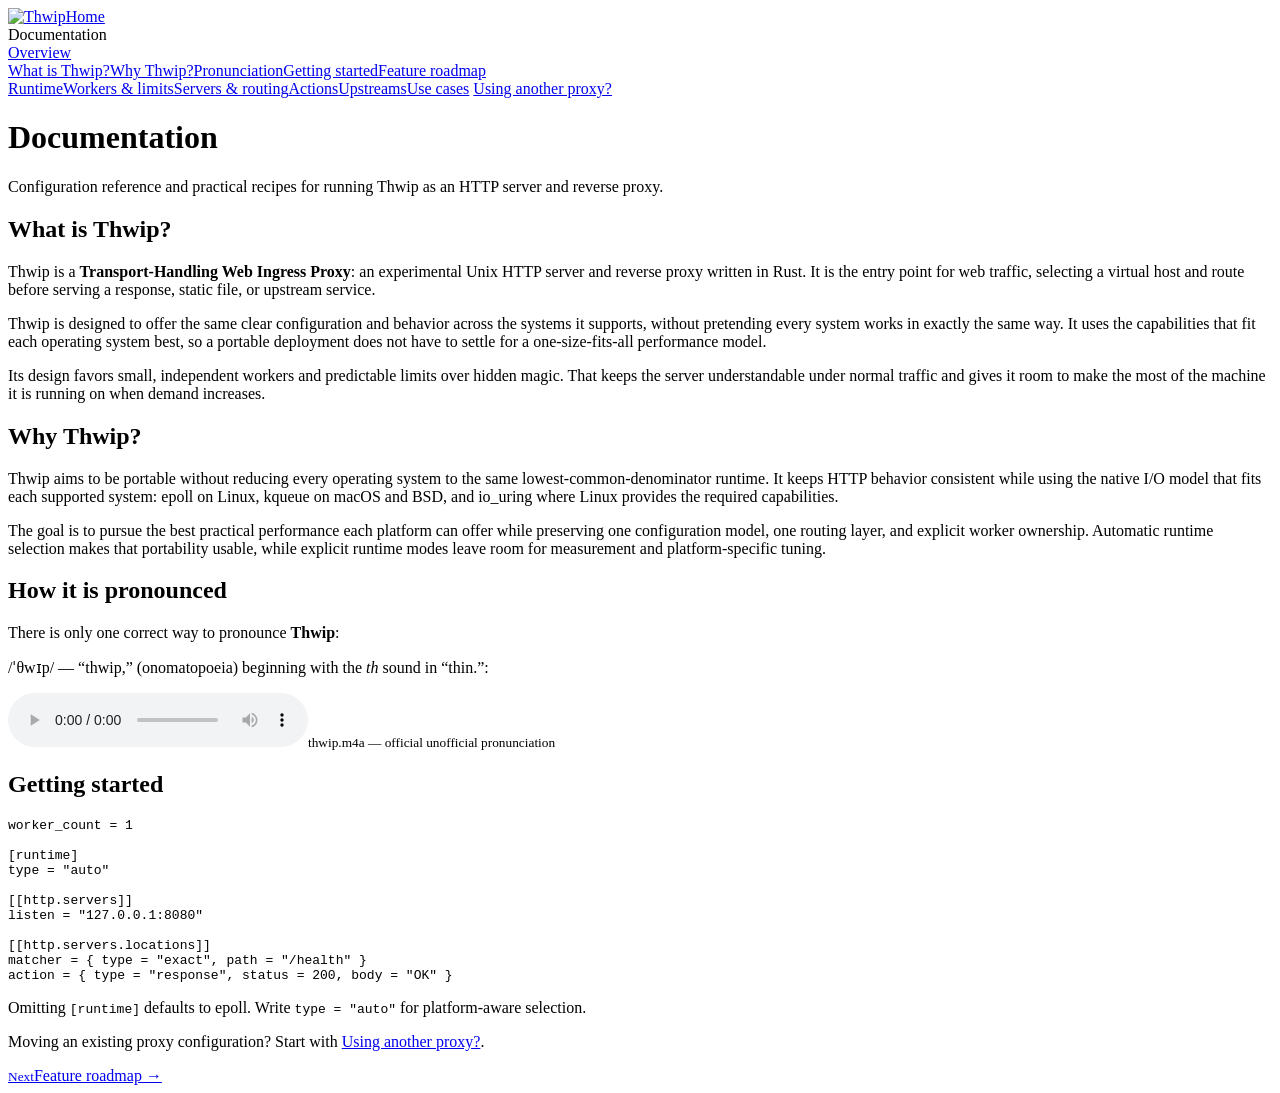
==== public/docs/index.html @ 83298c79 "docs: add configuration guide and migration skill" ====
<!doctype html>
<html lang="en">
  <head>
    <meta charset="utf-8">
    <meta name="viewport" content="width=device-width, initial-scale=1">
    <meta name="description" content="Thwip configuration documentation.">
    <title>
      Documentation | Thwip
    </title>
    <link rel="stylesheet" href="/index.css?v=29">
      <script src="/docs/docs.js?v=2" defer></script>
  </head>
  <body class="docs">
    <header>
      <a href="/"><img src="/logo.png" alt="Thwip"></a><a href="/">Home</a>
    </header>
    <aside>
      <span>Documentation</span>
      <nav>
        <a aria-current="page" href="/docs/?v=31">Overview</a>
        <div class="subnav">
          <a href="#what-is-thwip">What is Thwip?</a><a href="#why-thwip">Why Thwip?</a><a href="#pronunciation">Pronunciation</a><a href="#getting-started">Getting started</a><a href="/docs/roadmap/?v=31">Feature roadmap</a>
        </div>
        <a href="/docs/runtime/?v=31">Runtime</a><a href="/docs/workers/?v=31">Workers &amp; limits</a><a href="/docs/servers/?v=31">Servers &amp; routing</a><a href="/docs/actions/?v=31">Actions</a><a href="/docs/upstreams/?v=31">Upstreams</a><a href="/docs/examples/?v=31">Use cases</a>
      <a href="/docs/migration/?v=31">Using another proxy?</a></nav>
    </aside>
    <main>
      <h1>
        Documentation
      </h1>
      <p class="intro">
        Configuration reference and practical recipes for running Thwip as an HTTP server and reverse proxy.
      </p>
      <section id="what-is-thwip">
        <h2>
          What is Thwip?
        </h2>
        <p>
          Thwip is a <strong>Transport-Handling Web Ingress Proxy</strong>: an experimental Unix HTTP server and reverse proxy written in Rust. It is the entry point for web traffic, selecting a virtual host and route before serving a response, static file, or upstream service.
        </p>
        <p>
          Thwip is designed to offer the same clear configuration and behavior across the systems it supports, without pretending every system works in exactly the same way. It uses the capabilities that fit each operating system best, so a portable deployment does not have to settle for a one-size-fits-all performance model.
        </p>
        <p>
          Its design favors small, independent workers and predictable limits over hidden magic. That keeps the server understandable under normal traffic and gives it room to make the most of the machine it is running on when demand increases.
        </p>
      </section>
      <section id="why-thwip">
        <h2>
          Why Thwip?
        </h2>
        <p>
          Thwip aims to be portable without reducing every operating system to the same lowest-common-denominator runtime. It keeps HTTP behavior consistent while using the native I/O model that fits each supported system: epoll on Linux, kqueue on macOS and BSD, and io_uring where Linux provides the required capabilities.
        </p>
        <p>
          The goal is to pursue the best practical performance each platform can offer while preserving one configuration model, one routing layer, and explicit worker ownership. Automatic runtime selection makes that portability usable, while explicit runtime modes leave room for measurement and platform-specific tuning.
        </p>
      </section>
      <section id="pronunciation">
        <h2>
          How it is pronounced
        </h2>
        <p>
          There is only one correct way to pronounce <strong>Thwip</strong>:
        </p>
        <p class="pronunciation-key">
        <span>/ˈθwɪp/</span> — “thwip,” <span>(onomatopoeia)</span> beginning with the <em>th</em> sound in “thin.”:
        </p>
        <div class="sound-recording">
          <audio controls preload="metadata" aria-label="Play the Thwip web-shooter sound"><source src="/thwip-web-shooter.m4a?v=1" type="audio/mp4">Your browser does not support embedded audio.</audio><small>thwip.m4a — official unofficial pronunciation</small>
        </div>
      </section>
      <section id="getting-started">
        <h2>
          Getting started
        </h2>
        <pre><code>worker_count = 1

[runtime]
type = "auto"

[[http.servers]]
listen = "127.0.0.1:8080"

[[http.servers.locations]]
matcher = { type = "exact", path = "/health" }
action = { type = "response", status = 200, body = "OK" }</code></pre>
        <div class="note">
          <p>
            Omitting <code>[runtime]</code> defaults to epoll. Write <code>type = "auto"</code> for platform-aware selection.
          </p>
        </div>
        <p>
          Moving an existing proxy configuration? Start with <a href="/docs/migration/?v=31">Using another proxy?</a>.
        </p>
      </section>
    </main>
    <footer class="doc-pagination">
      <span></span><a href="/docs/roadmap/?v=31"><small>Next</small>Feature roadmap &rarr;</a>
    </footer>
  </body>
</html>
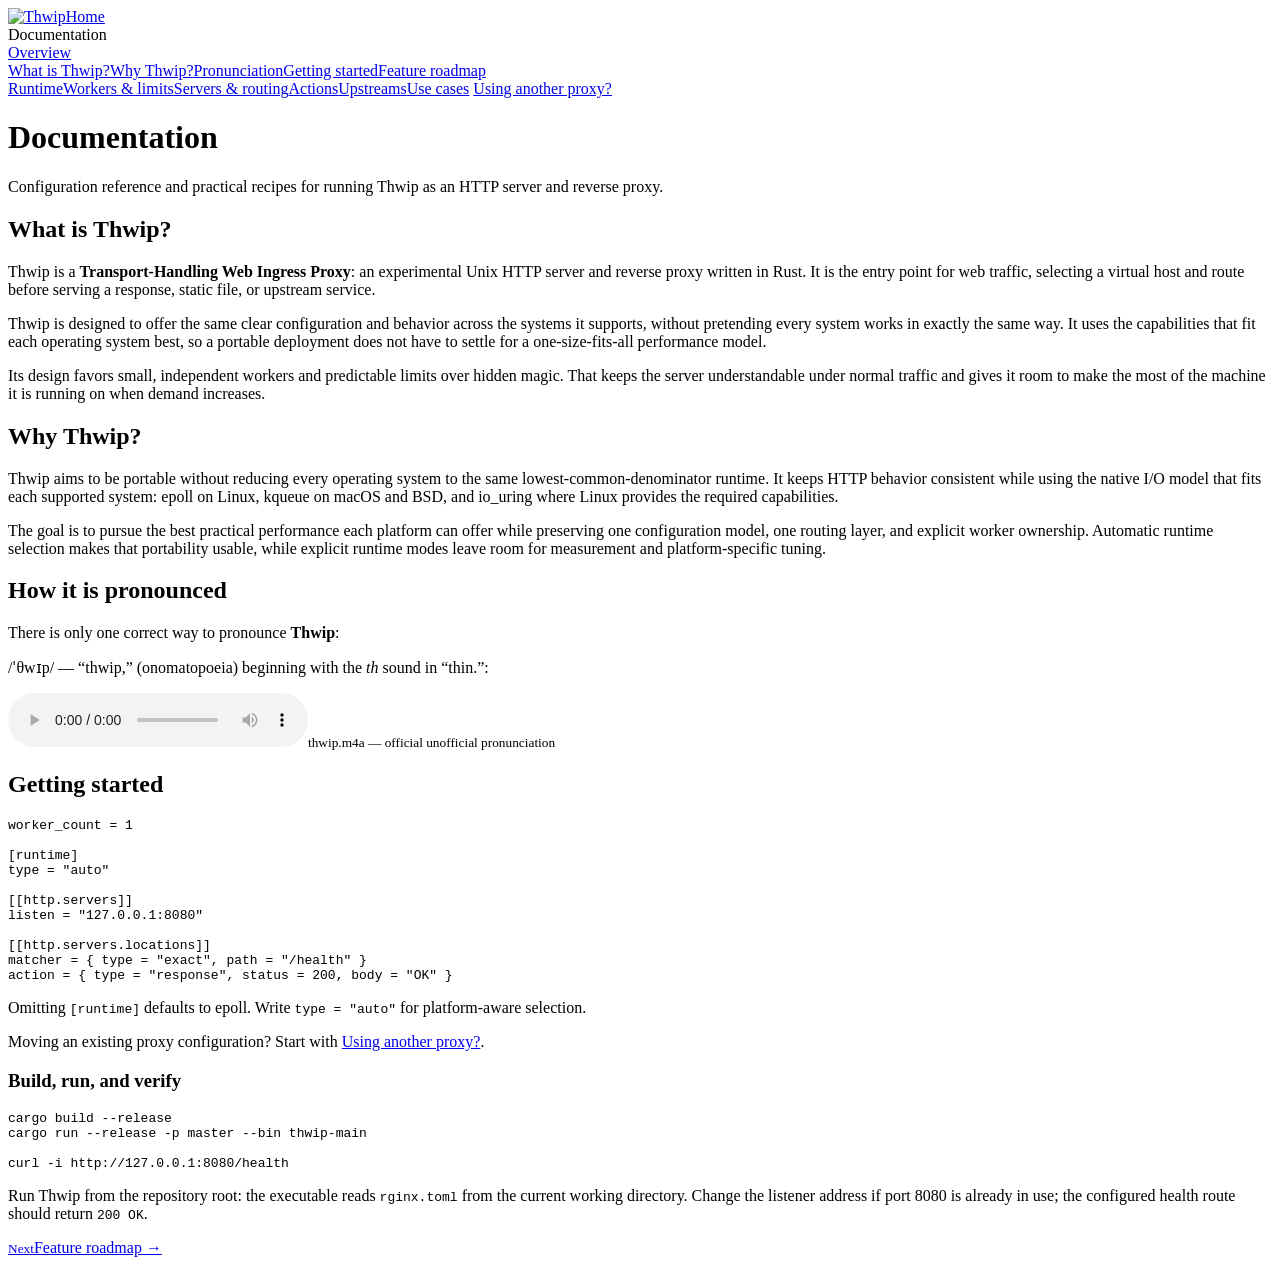
==== commit b3e01e55: "ci: test readiness runtimes across platforms" ====
--- a/public/docs/index.html
+++ b/public/docs/index.html
@@ -17,12 +17,12 @@
     <aside>
       <span>Documentation</span>
       <nav>
-        <a aria-current="page" href="/docs/?v=31">Overview</a>
+        <a aria-current="page" href="/docs/?v=32">Overview</a>
         <div class="subnav">
-          <a href="#what-is-thwip">What is Thwip?</a><a href="#why-thwip">Why Thwip?</a><a href="#pronunciation">Pronunciation</a><a href="#getting-started">Getting started</a><a href="/docs/roadmap/?v=31">Feature roadmap</a>
+          <a href="#what-is-thwip">What is Thwip?</a><a href="#why-thwip">Why Thwip?</a><a href="#pronunciation">Pronunciation</a><a href="#getting-started">Getting started</a><a href="/docs/roadmap/?v=32">Feature roadmap</a>
         </div>
-        <a href="/docs/runtime/?v=31">Runtime</a><a href="/docs/workers/?v=31">Workers &amp; limits</a><a href="/docs/servers/?v=31">Servers &amp; routing</a><a href="/docs/actions/?v=31">Actions</a><a href="/docs/upstreams/?v=31">Upstreams</a><a href="/docs/examples/?v=31">Use cases</a>
-      <a href="/docs/migration/?v=31">Using another proxy?</a></nav>
+        <a href="/docs/runtime/?v=32">Runtime</a><a href="/docs/workers/?v=32">Workers &amp; limits</a><a href="/docs/servers/?v=32">Servers &amp; routing</a><a href="/docs/actions/?v=32">Actions</a><a href="/docs/upstreams/?v=32">Upstreams</a><a href="/docs/examples/?v=32">Use cases</a>
+      <a href="/docs/migration/?v=32">Using another proxy?</a></nav>
     </aside>
     <main>
       <h1>
@@ -91,12 +91,22 @@
           </p>
         </div>
         <p>
-          Moving an existing proxy configuration? Start with <a href="/docs/migration/?v=31">Using another proxy?</a>.
+          Moving an existing proxy configuration? Start with <a href="/docs/migration/?v=32">Using another proxy?</a>.
+        </p>
+        <h3>
+          Build, run, and verify
+        </h3>
+        <pre><code>cargo build --release
+cargo run --release -p master --bin thwip-main
+
+curl -i http://127.0.0.1:8080/health</code></pre>
+        <p>
+          Run Thwip from the repository root: the executable reads <code>rginx.toml</code> from the current working directory. Change the listener address if port 8080 is already in use; the configured health route should return <code>200 OK</code>.
         </p>
       </section>
     </main>
     <footer class="doc-pagination">
-      <span></span><a href="/docs/roadmap/?v=31"><small>Next</small>Feature roadmap &rarr;</a>
+      <span></span><a href="/docs/roadmap/?v=32"><small>Next</small>Feature roadmap &rarr;</a>
     </footer>
   </body>
 </html>
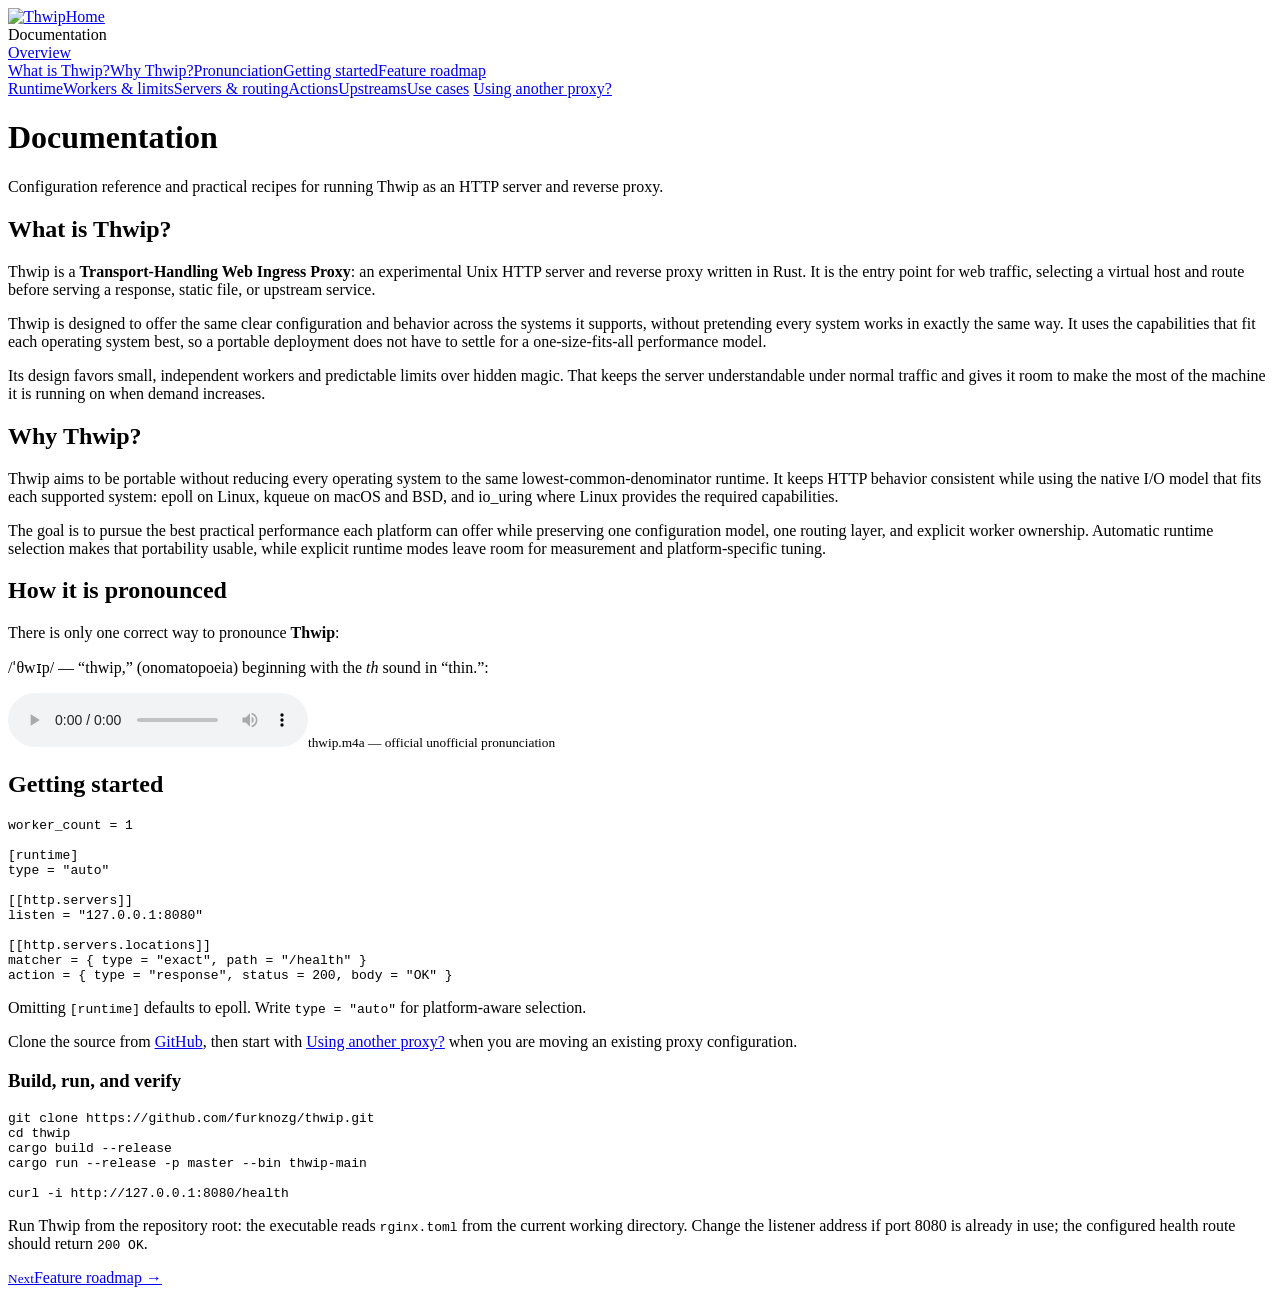
==== commit 06146345: "docs: add Apache-2.0 license and quick start" ====
--- a/public/docs/index.html
+++ b/public/docs/index.html
@@ -91,12 +91,14 @@
           </p>
         </div>
         <p>
-          Moving an existing proxy configuration? Start with <a href="/docs/migration/?v=32">Using another proxy?</a>.
+          Clone the source from <a href="https://github.com/furknozg/thwip">GitHub</a>, then start with <a href="/docs/migration/?v=33">Using another proxy?</a> when you are moving an existing proxy configuration.
         </p>
         <h3>
           Build, run, and verify
         </h3>
-        <pre><code>cargo build --release
+        <pre><code>git clone https://github.com/furknozg/thwip.git
+cd thwip
+cargo build --release
 cargo run --release -p master --bin thwip-main
 
 curl -i http://127.0.0.1:8080/health</code></pre>
@@ -106,7 +108,7 @@
       </section>
     </main>
     <footer class="doc-pagination">
-      <span></span><a href="/docs/roadmap/?v=32"><small>Next</small>Feature roadmap &rarr;</a>
+      <span></span><a href="/docs/roadmap/?v=33"><small>Next</small>Feature roadmap &rarr;</a>
     </footer>
   </body>
 </html>
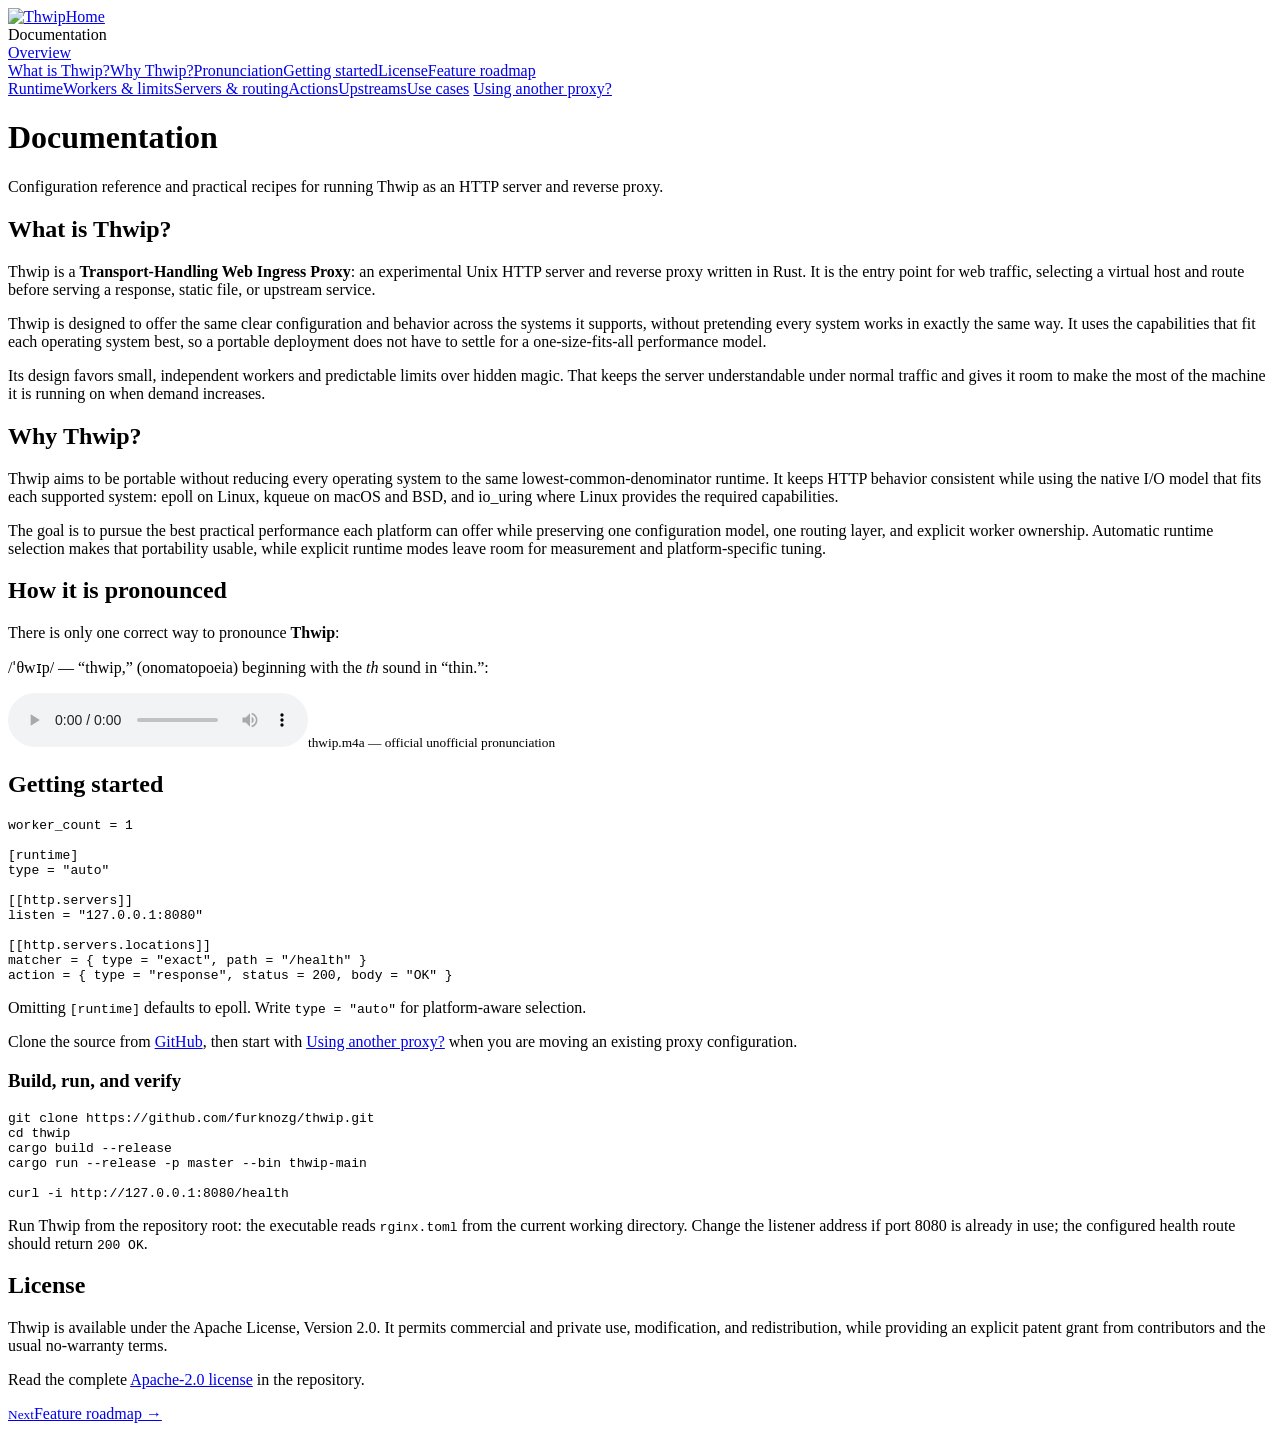
==== commit f038e289: "docs: add license and contribution guidance" ====
--- a/public/docs/index.html
+++ b/public/docs/index.html
@@ -19,7 +19,7 @@
       <nav>
         <a aria-current="page" href="/docs/?v=32">Overview</a>
         <div class="subnav">
-          <a href="#what-is-thwip">What is Thwip?</a><a href="#why-thwip">Why Thwip?</a><a href="#pronunciation">Pronunciation</a><a href="#getting-started">Getting started</a><a href="/docs/roadmap/?v=32">Feature roadmap</a>
+          <a href="#what-is-thwip">What is Thwip?</a><a href="#why-thwip">Why Thwip?</a><a href="#pronunciation">Pronunciation</a><a href="#getting-started">Getting started</a><a href="#license">License</a><a href="/docs/roadmap/?v=32">Feature roadmap</a>
         </div>
         <a href="/docs/runtime/?v=32">Runtime</a><a href="/docs/workers/?v=32">Workers &amp; limits</a><a href="/docs/servers/?v=32">Servers &amp; routing</a><a href="/docs/actions/?v=32">Actions</a><a href="/docs/upstreams/?v=32">Upstreams</a><a href="/docs/examples/?v=32">Use cases</a>
       <a href="/docs/migration/?v=32">Using another proxy?</a></nav>
@@ -106,6 +106,17 @@
           Run Thwip from the repository root: the executable reads <code>rginx.toml</code> from the current working directory. Change the listener address if port 8080 is already in use; the configured health route should return <code>200 OK</code>.
         </p>
       </section>
+      <section id="license">
+        <h2>
+          License
+        </h2>
+        <p>
+          Thwip is available under the Apache License, Version 2.0. It permits commercial and private use, modification, and redistribution, while providing an explicit patent grant from contributors and the usual no-warranty terms.
+        </p>
+        <p>
+          Read the complete <a href="https://github.com/furknozg/thwip/blob/main/LICENSE">Apache-2.0 license</a> in the repository.
+        </p>
+      </section>
     </main>
     <footer class="doc-pagination">
       <span></span><a href="/docs/roadmap/?v=33"><small>Next</small>Feature roadmap &rarr;</a>
